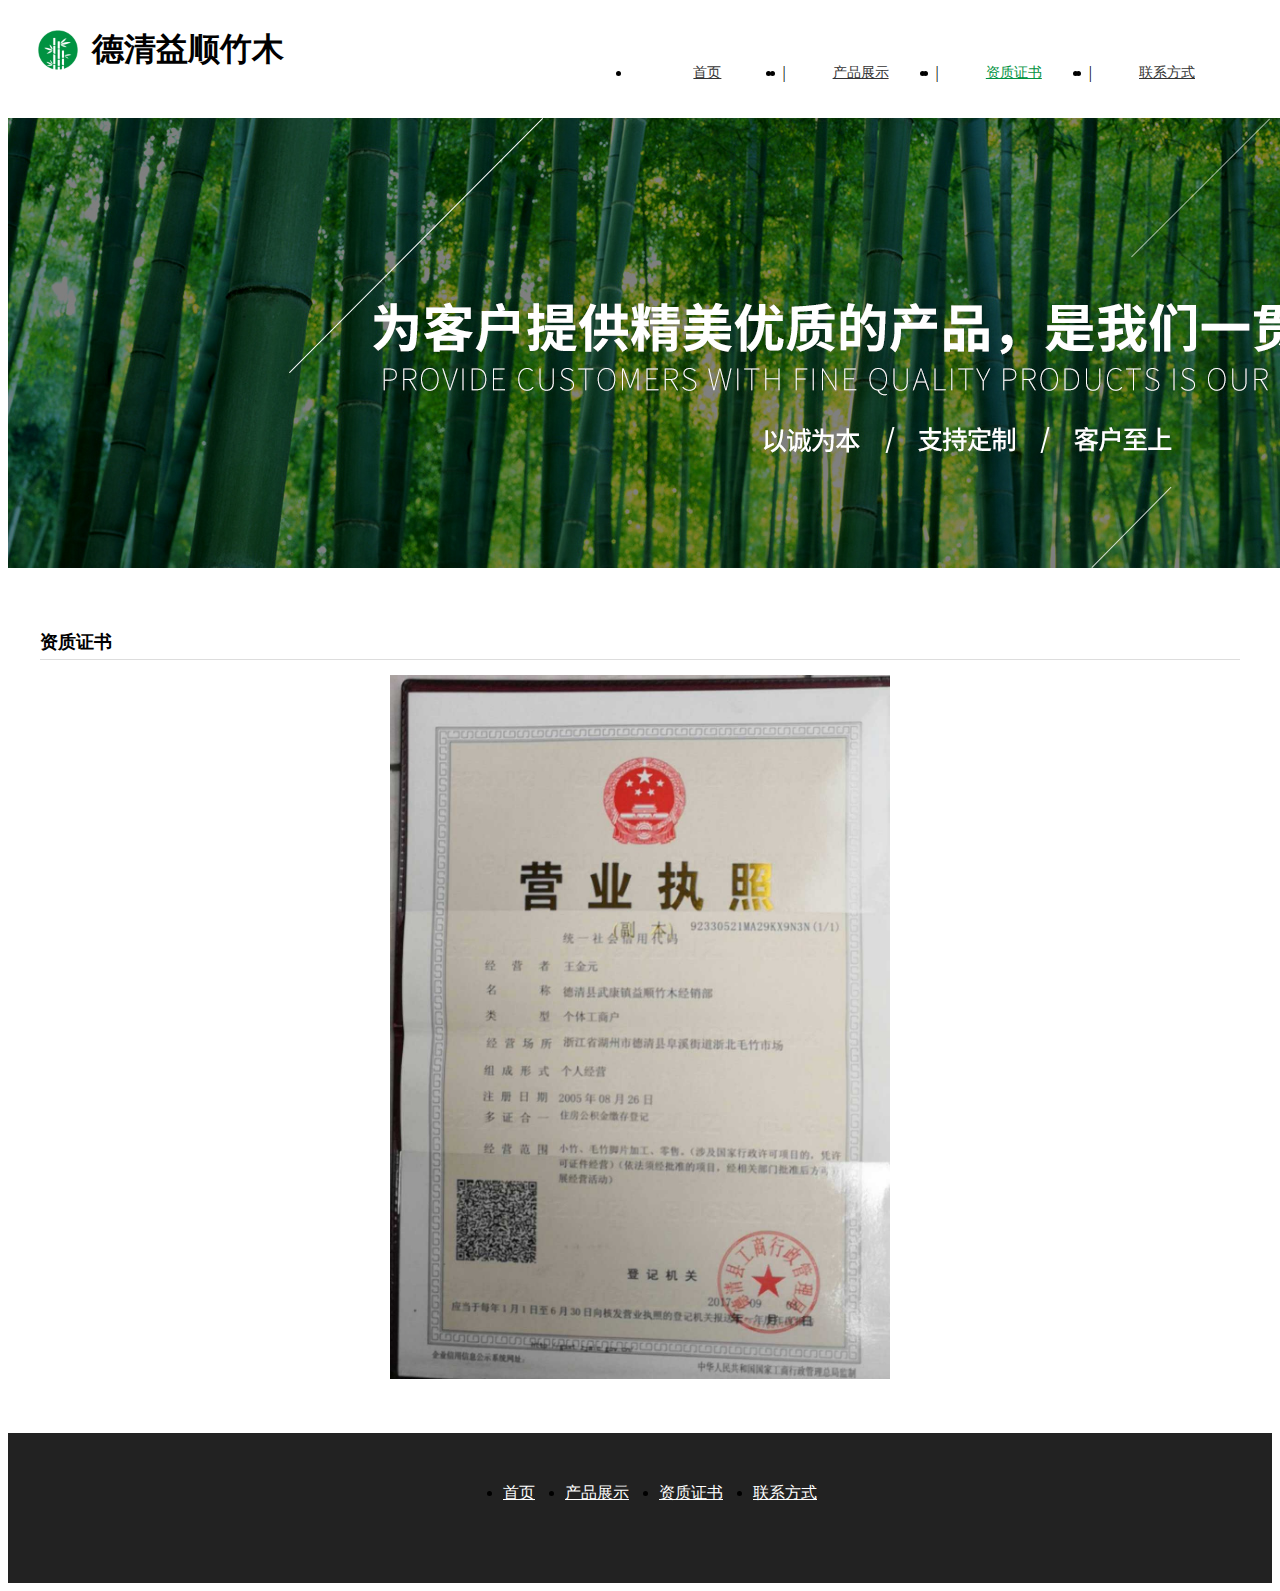
==== certificate.html @ 678dadb2 "up" ====
<!DOCTYPE html>
<html>
  <head>
    <meta charset="utf-8">
    <meta name="viewport" content="width=device-width,initial-scale=1,maximum-scale=1">
    <title>德清益顺竹木</title>
    <link rel="stylesheet" href="http://g.tbcdn.cn/thx/cube/1.2.1/cube-min.css">
    <link rel="stylesheet" href="assets/css/style.css">
    <script src="assets/script/jquery.js"></script>
    <script src="assets/script/unslider.js"></script>
  </head>
  <body>
    <div class="header">
      <div class="logo">
        <span><img src="assets/img/logo.png" /></span>
        <span class="text">德清益顺竹木</span>
      </div>
      <div class="nav">
        <ul>
          <li>
            <a href="/">首页</a>
          </li>
          <li>|</li>
          <li>
            <a href="/product.html">产品展示</a>
          </li>
          <li>|</li>
          <li class="active">
            <a href="/certificate.html">资质证书</a>
          </li>
          <li>|</li>
          <li>
            <a href="/contact.html">联系方式</a>
          </li>
        </ul>
      </div>
    </div>
    
    <div class="subbanner">
      <img src="assets/img/subbanner.jpg">
    </div>

    <div class="main">
      <div class="certificate">
        <h3>资质证书</h3>

        <div class="container">
          <img src="assets/img/certificate.jpg">
        </div>
      </div>
    </div>
    <div class="footer">
      <div class="footer-bd">
        <ul class="clearfix">
          <li>
            <a href="/">首页</a>
          </li>
          <li>
            <a href="/product.html">产品展示</a>
          </li>
          <li>
            <a href="/certificate.html">资质证书</a>
          </li>
          <li>
            <a href="/contact.html">联系方式</a>
          </li>
        </ul>
      </div>
    </div>
  </body>
</html>
---- assets/css/style.css ----
body {
  background-color: #fff;
}

.clearfix:before,
.clearfix:after {
  content: "";
  display: table;
}

.clearfix:after {
  clear: both;
}

.clearfix {
  *zoom: 1; /* IE6-7 触发 hasLayout */
}

a {
  color: #333;
}
a:hover {
  color: #009241;
}

.header-bd,
.nav-bd,
.footer-bd {
  width: 1000px;
  margin: 0 auto;
}
.header {
  background-color: #fff;
  height: 110px;
  padding: 0 30px;
}
.header .logo {
  float: left;
  margin: 20px 0 0 0px;
}
.header .logo img {
  height: 40px;
  vertical-align: middle;
  margin-right: 10px;
}
.header .logo .text {
  font-size: 32px;
  font-weight: bold;
  color: #000;
  vertical-align: middle;
}

.nav {
  float: right;
  margin-top: 40px;
}
.nav li {
  float: left;
}
.nav a {
  float: left;
  width: 150px;
  text-align: center;
  font-size: 14px;
  color: #333;
}
.nav a:hover {
  color: #009241;
}
.nav .active a {
  color: #009241;
}


.main {
  width: 1200px;
  margin: 20px auto 50px;
}

.unslider {
  position: relative;
}
.slider {
  height: 496px;
}
.slider .unslider-wrap {
  position: relative;
}
.slider .unslider-wrap li {
  position: absolute;
  left: 0;
  top: 0;
  right: 0;
}
.unslider-nav {
  position: absolute;
  left: 0;
  right: 0;
  bottom: 10px;
  text-align: center;
}
.unslider-nav ol li {
  display: inline-block;
  width: 6px;
  height: 6px;
  margin: 0 4px;
  background: 0 0;
  background: #f2f2f2\9;
  border-radius: 5px;
  overflow: hidden;
  text-indent: -999em;
  border: 1px solid #fff;
  cursor: pointer;
}
.unslider-nav .unslider-active {
  background-color: #f50;
  cursor: default;
}


.product {
  padding: 20px 0 0;
}
.product h3 {
  font-size: 18px;
  font-weight: bold;
  padding-bottom: 5px;
  margin-bottom: 15px;
  border-bottom: 1px solid #ddd;
}
.product .more {
  float: right;
  font-size: 12px;
  font-weight: normal;
  margin-top: 7px;
}
.product .list ul {
  margin: 0 -10px;
}
.product .list .item {
  float: left;
  margin: 0 10px 20px 10px;
  position: relative;
}
.product .list .item:hover {
  outline: 2px solid #009241;
}
.product .list .item img {
  width: 285px;
}
.product .list .item .title {
  position: absolute;
  bottom: 0;
  left: 0;
  right: 0;
  background-color: rgba(0, 0, 0, 0.5);
  color: #fff;
  font-size: 14px;
  text-align: center;
  height: 30px;
  line-height: 30px;
}
.product .detail {
  text-align: center;
}
.product .detail img {
  // width: 400px;
}

.about {
  padding: 20px 0 0;
}
.about h3 {
  font-size: 18px;
  font-weight: bold;
  padding-bottom: 5px;
  margin-bottom: 15px;
  border-bottom: 1px solid #ddd;
}
.about .description p {
  margin: 10px 0;
  font-size: 16px;
}


.certificate {
  padding: 20px 0 0;
}
.certificate h3 {
  font-size: 18px;
  font-weight: bold;
  padding-bottom: 5px;
  margin-bottom: 15px;
  border-bottom: 1px solid #ddd;
}
.certificate .container {
  text-align: center;
}
.certificate .container img {
  width: 500px;
}

.contact {
  padding: 20px 0 0;
}
.contact h3 {
  font-size: 18px;
  font-weight: bold;
  padding-bottom: 5px;
  margin-bottom: 15px;
  border-bottom: 1px solid #ddd;
}
.contact .map {
  float: left;
  width: 600px;
  margin-right: 20px;
}
.contact .list {
  font-size: 16px;
}
.contact .list li {
  margin: 10px 0;
}

.footer {
  background-color: #222;
  height: 100px;
  padding-top: 50px;
}
.footer ul {
  width: 344px;
  margin: 0 auto;
}
.footer li {
  float: left;
  margin: 0 15px;
}
.footer a {
  color: #fff;
}
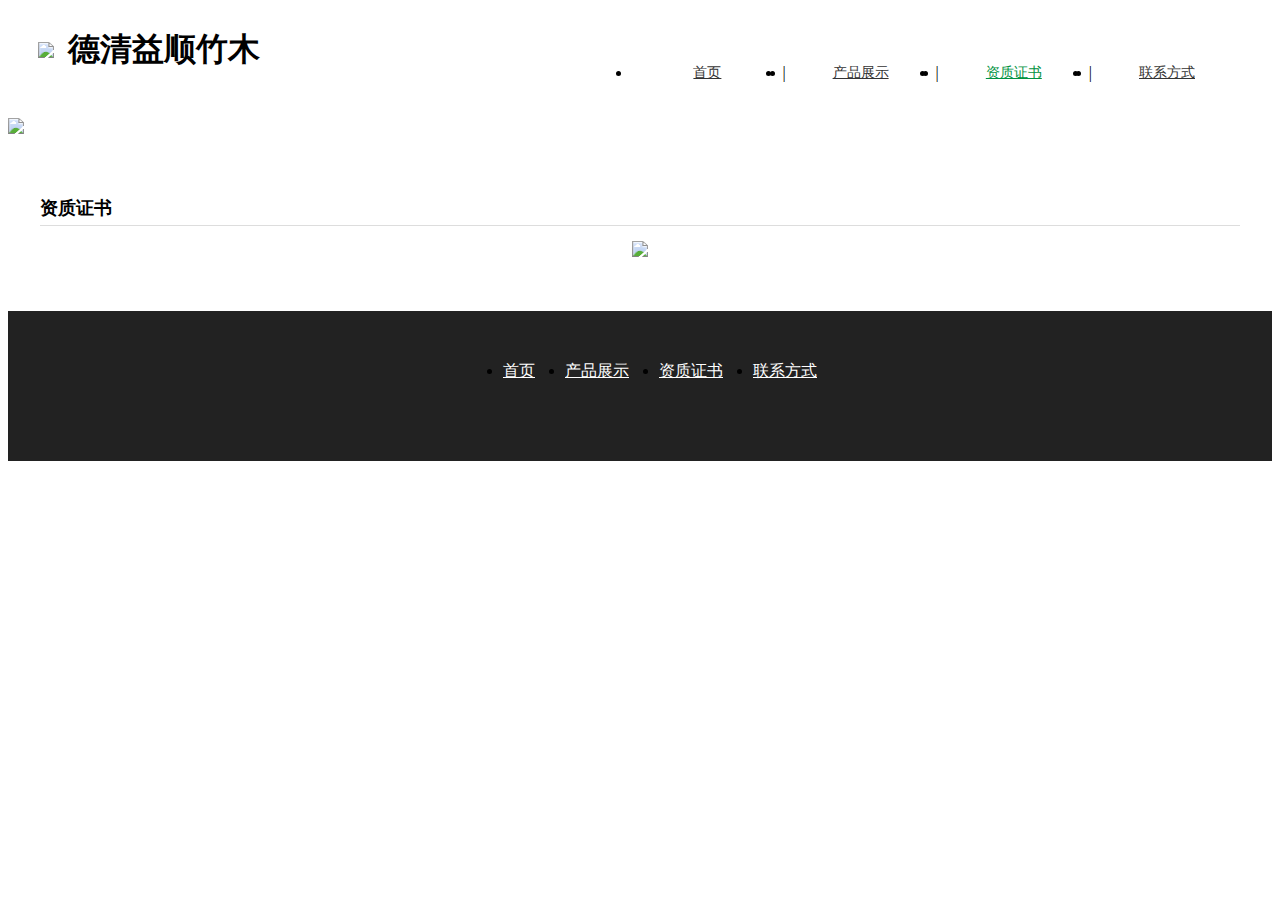
==== commit 65f9454c: "up" ====
--- a/certificate.html
+++ b/certificate.html
@@ -12,7 +12,7 @@
   <body>
     <div class="header">
       <div class="logo">
-        <span><img src="assets/img/logo.png" /></span>
+        <span><img src="http://kiwipics.b0.upaiyun.com/c/1bb87d41d15fe27b500a4bfcde01bb0e.png" /></span>
         <span class="text">德清益顺竹木</span>
       </div>
       <div class="nav">
@@ -37,7 +37,7 @@
     </div>
     
     <div class="subbanner">
-      <img src="assets/img/subbanner.jpg">
+      <img src="http://kiwipics.b0.upaiyun.com/c/e45b47b65f6eaf1026aa25d9827c9c95.jpg">
     </div>
 
     <div class="main">
@@ -45,7 +45,7 @@
         <h3>资质证书</h3>
 
         <div class="container">
-          <img src="assets/img/certificate.jpg">
+          <img src="http://kiwipics.b0.upaiyun.com/c/f0d5452db2f6b06417c0720a51e41f72.jpg">
         </div>
       </div>
     </div>
